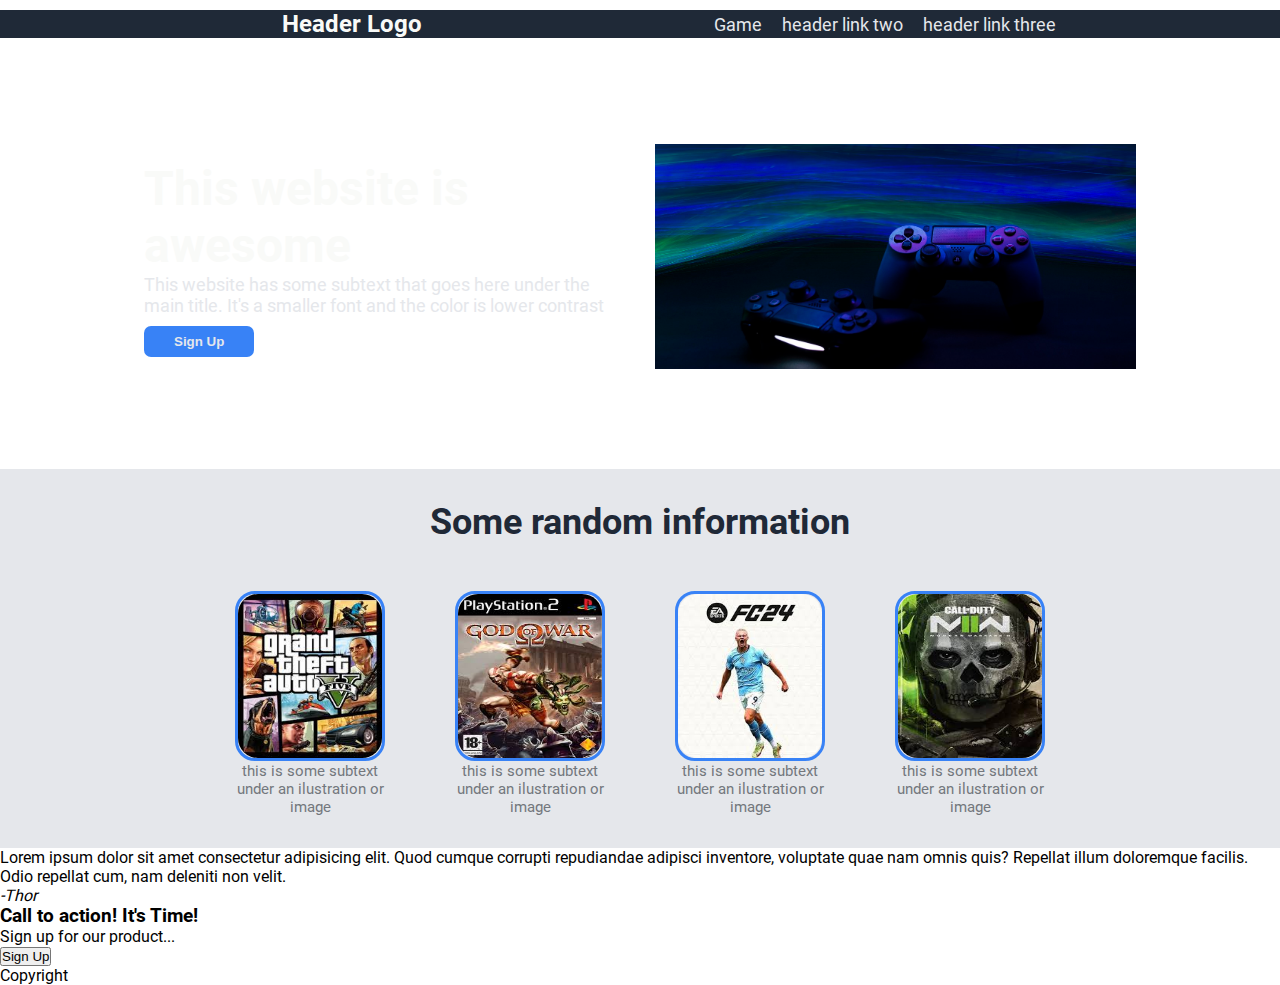
==== index.html @ 326e65e5 "Commit Mauricio" ====
<!DOCTYPE html>
<html lang="en">
<head>
    <meta charset="UTF-8">
    <meta name="viewport" content="width=device-width, initial-scale=1.0">
    <link rel="stylesheet" href="https://necolas.github.io/normalize.css/8.0.1/normalize.css">
    <link rel="stylesheet" href="css/index.css">
    <title>Example</title>
</head>
<body>
    <header>
        <nav class="navbar">
            <div class="logo">
                <a href="index.html">Header Logo</a>
            </div>
            <ul class="menu">
                <li><a href="game.html">Game</a></li>
                <li><a href="#">header link two</a></li>
                <li><a href="#">header link three</a></li>
            </ul>
        </nav>
    </header>
    <main>
        <section class="intro-section section">
            <div class="left-div">
                <h1 class="main-text">This website is awesome</h1>
                <p>
                    This website has some subtext that goes here under the main title. It's a smaller font and the color is lower contrast
                </p>
                <button type="button" class="sign_up-button">Sign Up</button>
            </div>
            <div class="right-div">
                <img src="img/gameConsole.jpg" alt="img">
            </div>
        </section>
        <section class="information-section section">
            <h2>Some random information</h2>
            <div class="random_information-container">
                <figure>
                    <div class="img-container">
                        <img src="img/gta5.jfif" alt="random image">
                    </div>
                    <figcaption>this is some subtext under an ilustration or image</figcaption>
                </figure>
                <figure>
                    <div class="img-container">
                        <img src="img/godOfWar.jfif" alt="random image">
                    </div>
                    <figcaption>this is some subtext under an ilustration or image</figcaption>
                </figure>
                <figure>
                    <div class="img-container">
                        <img src="img/fc24.jfif" alt="random image">
                    </div>
                    <figcaption>this is some subtext under an ilustration or image</figcaption>
                </figure>
                <figure>
                    <div class="img-container">
                        <img src="img/callOfDutty.jfif" alt="random image">
                    </div>
                    <figcaption>this is some subtext under an ilustration or image</figcaption>
                </figure>
            </div>
        </section>
        <section class="quote-section section">
            <p>
                Lorem ipsum dolor sit amet consectetur adipisicing elit. Quod cumque corrupti repudiandae adipisci inventore, voluptate quae nam omnis quis? Repellat illum doloremque facilis. Odio repellat cum, nam deleniti non velit.
            </p>
            <p>
                <cite>-Thor</cite>
            </p>
        </section>
        <section class="cta-section section">
            <div class="cta-container">
                <div class="cta-text">
                    <h3>Call to action! It's Time!</h3>
                    <p>Sign up for our product...</p>
                </div>
                <button type="button">Sign Up</button>
            </div>
        </section>
    </main>
    <footer>
        <p>Copyright</p>
    </footer>
</body>
</html>
---- css/index.css ----
@import url("base.css");

/* Intro Section */
.intro-section{
    display: flex;
    padding: 10% 15%;
    padding: 6rem 9rem;
    align-items: center;
}

.left-div{
    width: 50%;
    padding: 0 .5rem 0 0;
}

.main-text{
    margin: 0;
    font-size: 48px;
    color: var(--white);
    font-weight: bold;
}

.left-div p{
    font-size: 18px;
    color: var(--light_gray);
}

.sign_up-button{
    padding: 8px 30px;
    border-radius: 7px;
    background: var(--blue);
    color: var(--light_gray);
    font-weight: 600;
}

.left-div .sign_up-button{
    margin-top: 10px;
    border: 0px;
}

.right-div{
    width: 50%;
    margin-left: 30px;
}

.right-div img{
    width: 100%;
    object-fit: cover;
    overflow: hidden;
    height: 225px;
    max-height: 100%;
}

/* End Intro Section */

/* Information Section */
.information-section{
    background-color: var(--light_gray);
    padding: 2rem 13rem;
}

.information-section h2{
    margin: 0;
    text-align: center;
    font-size: 36px;
    font-weight: bold;
    color: var(--dark_blue);
}

.random_information-container{
    margin-top: 3rem;
    display: grid;
    grid-template-columns: repeat(4, 1fr);
    gap: 1rem;
}

.random_information-container figure{
    max-width: 150px;
    margin: 0 auto;
}

.img-container{
    display: inline-block;
    width: 150px;
    height: 170px;
    border: 3px solid var(--blue);
    border-radius: 20px;
}

.img-container img{
    width: 100%;
    height: 100%;
    object-fit: fill;
    border-radius: inherit;
}

.random_information-container figcaption{
    font-size: 15px;
    color: var(--gray);
    font-weight: normal;
    text-align: center;
}

/* End Information Section */
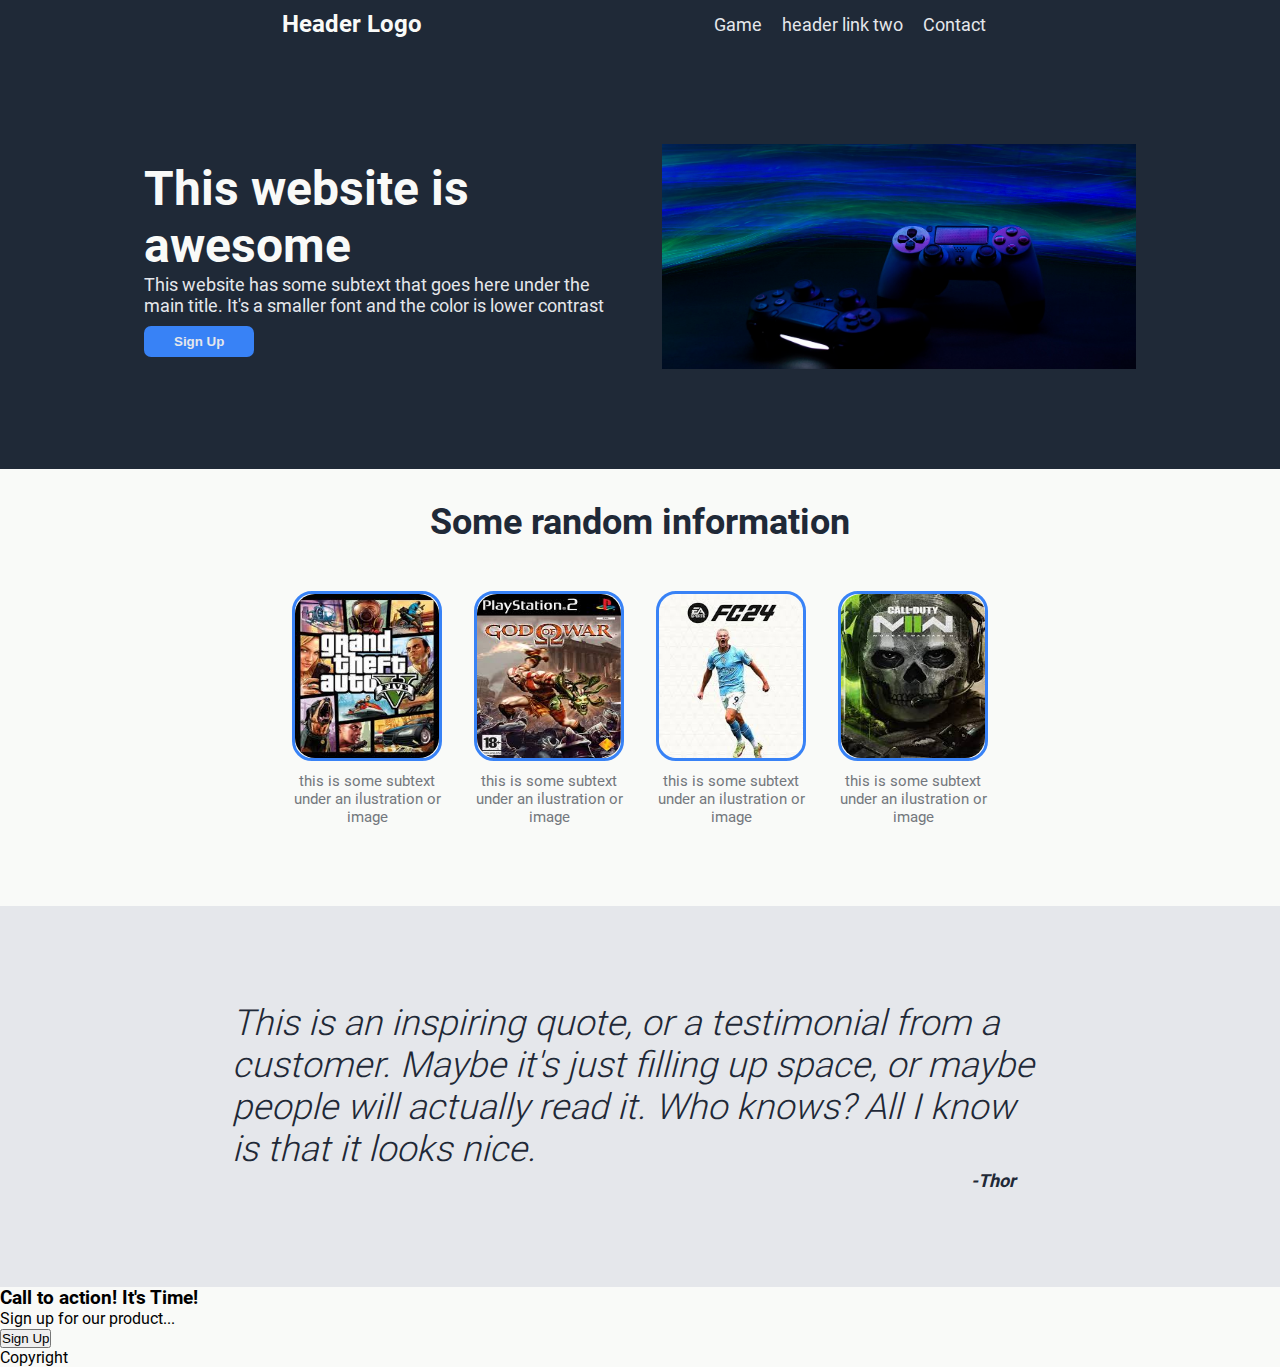
==== commit 207c1f06: "Daily Commit" ====
--- a/index.html
+++ b/index.html
@@ -16,7 +16,7 @@
             <ul class="menu">
                 <li><a href="game.html">Game</a></li>
                 <li><a href="#">header link two</a></li>
-                <li><a href="#">header link three</a></li>
+                <li><a href="contact.html">Contact</a></li>
             </ul>
         </nav>
     </header>
@@ -63,12 +63,10 @@
             </div>
         </section>
         <section class="quote-section section">
-            <p>
-                Lorem ipsum dolor sit amet consectetur adipisicing elit. Quod cumque corrupti repudiandae adipisci inventore, voluptate quae nam omnis quis? Repellat illum doloremque facilis. Odio repellat cum, nam deleniti non velit.
-            </p>
-            <p>
-                <cite>-Thor</cite>
-            </p>
+            <blockquote>
+                <p class="quote">This is an inspiring quote, or a testimonial from a customer. Maybe it's just filling up space, or maybe people will actually read it. Who knows? All I know is that it looks nice.</p>
+                <cite class="quote_author">-Thor</cite>
+            </blockquote>
         </section>
         <section class="cta-section section">
             <div class="cta-container">
--- a/css/index.css
+++ b/css/index.css
@@ -3,14 +3,14 @@
 /* Intro Section */
 .intro-section{
     display: flex;
-    padding: 10% 15%;
     padding: 6rem 9rem;
     align-items: center;
+    background-color: var(--dark_blue_bg);
+    gap: 2.7rem;
 }
 
 .left-div{
-    width: 50%;
-    padding: 0 .5rem 0 0;
+    flex-basis: 50%;
 }
 
 .main-text{
@@ -31,7 +31,9 @@
     background: var(--blue);
     color: var(--light_gray);
     font-weight: 600;
+    align-self: center;
 }
+
 
 .left-div .sign_up-button{
     margin-top: 10px;
@@ -39,13 +41,13 @@
 }
 
 .right-div{
-    width: 50%;
-    margin-left: 30px;
+    flex-basis: 50%;
 }
 
 .right-div img{
     width: 100%;
     object-fit: cover;
+    object-position: center;
     overflow: hidden;
     height: 225px;
     max-height: 100%;
@@ -55,8 +57,8 @@
 
 /* Information Section */
 .information-section{
-    background-color: var(--light_gray);
-    padding: 2rem 13rem;
+    background-color: var(--white);
+    padding: 2rem;
 }
 
 .information-section h2{
@@ -68,15 +70,16 @@
 }
 
 .random_information-container{
-    margin-top: 3rem;
+    margin: 3rem 0;
     display: grid;
-    grid-template-columns: repeat(4, 1fr);
-    gap: 1rem;
+    grid-template-columns: repeat(4, 150px);
+    gap: 2rem;
+    justify-content: center;
 }
 
 .random_information-container figure{
     max-width: 150px;
-    margin: 0 auto;
+    margin: 0;
 }
 
 .img-container{
@@ -99,6 +102,31 @@
     color: var(--gray);
     font-weight: normal;
     text-align: center;
+    margin-top: 10px;
+}
+/* End Information Section */
+
+/* Quote Section */
+
+.quote-section{
+    background-color: var(--light_gray);
+    padding: 6rem 14.5rem;
 }
 
-/* End Information Section */+.quote-section .quote{
+    font-size: 36px;
+    font-weight: 200;
+    color: var(--dark_blue);
+    font-style: italic;
+} 
+
+.quote-section .quote_author{
+    display: block;
+    padding: 0 2rem;
+    font-size: 18px;
+    color: var(--dark_blue);
+    font-weight: bold;
+    text-align: end;
+}
+
+/* End Quote Section */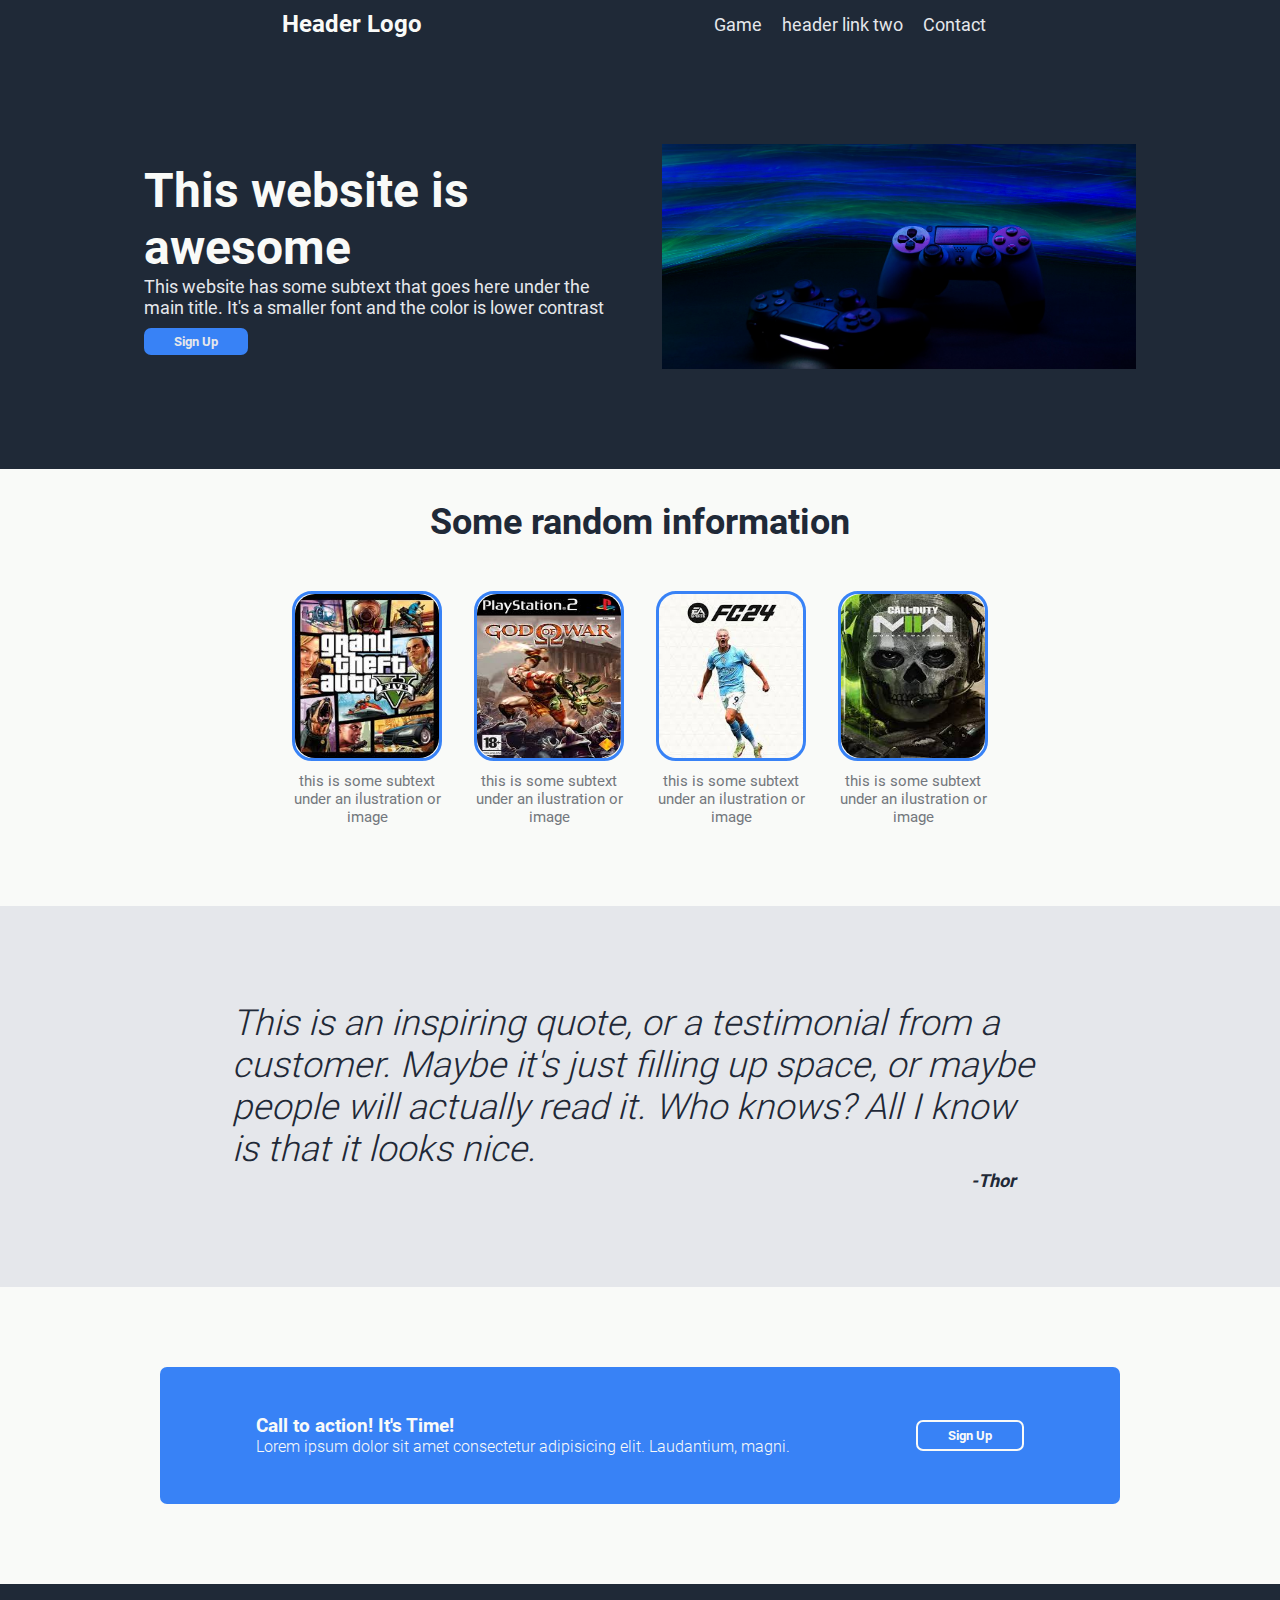
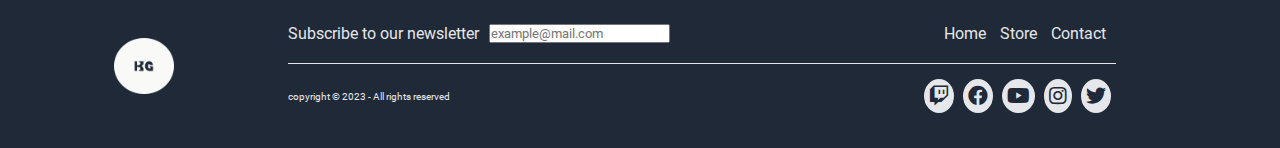
==== commit 342359ba: "Commit Mau" ====
--- a/index.html
+++ b/index.html
@@ -4,6 +4,7 @@
     <meta charset="UTF-8">
     <meta name="viewport" content="width=device-width, initial-scale=1.0">
     <link rel="stylesheet" href="https://necolas.github.io/normalize.css/8.0.1/normalize.css">
+    <link rel="stylesheet" href="https://use.fontawesome.com/releases/v5.0.10/css/all.css">
     <link rel="stylesheet" href="css/index.css">
     <title>Example</title>
 </head>
@@ -72,14 +73,42 @@
             <div class="cta-container">
                 <div class="cta-text">
                     <h3>Call to action! It's Time!</h3>
-                    <p>Sign up for our product...</p>
+                    <p>Lorem ipsum dolor sit amet consectetur adipisicing elit. Laudantium, magni.</p>
                 </div>
-                <button type="button">Sign Up</button>
+                <button type="button" class="sign_up-button">Sign Up</button>
             </div>
         </section>
     </main>
-    <footer>
-        <p>Copyright</p>
+    <footer class="footer">
+        <div class="f-logo-container">
+            <img src="./img/logo - circle.png" alt="logo Kreativstorm Games">
+        </div>
+        <div class="f-links-container">
+            <div class="f-first-row">
+                <div class="newsletter-container">
+                    <p>Subscribe to our newsletter</p>
+                    <input type="text" placeholder="example@mail.com">
+                </div>
+                <div class="footer-links">
+                    <a href="./index.html">Home</a>
+                    <a href="">Store</a>
+                    <a href="./contact.html">Contact</a>
+                </div>
+            </div>  
+            <div class="f-second-row"></div>
+            <div class="f-third-row">
+                <div class="copyright">
+                    <p>copyright © 2023 - All rights reserved</p>
+                </div>
+                <div class="social-media">
+                    <a href="https://www.twitch.tv/" target="_blank"><i class="fab fa-twitch"></i></a>
+                    <a href="https://www.facebook.com/" target="_blank"><i class="fab fa-facebook"></i></a>
+                    <a href="https://www.youtube.com" target="_blank"><i class="fab fa-youtube"></i></a>
+                    <a href="https://www.instagram.com/" target="_blank"><i class="fab fa-instagram"></i></a>
+                    <a href="https://twitter.com/" target="_blank"><i class="fab fa-twitter"></i></a>
+                </div>
+            </div>
+        </div>
     </footer>
 </body>
 </html>--- a/css/index.css
+++ b/css/index.css
@@ -26,16 +26,16 @@
 }
 
 .sign_up-button{
-    padding: 8px 30px;
+    padding: 6px 30px;
     border-radius: 7px;
-    background: var(--blue);
-    color: var(--light_gray);
     font-weight: 600;
-    align-self: center;
 }
 
 
 .left-div .sign_up-button{
+    align-self: center;
+    color: var(--light_gray);
+    background: var(--blue);
     margin-top: 10px;
     border: 0px;
 }
@@ -129,4 +129,34 @@
     text-align: end;
 }
 
-/* End Quote Section */+/* End Quote Section */
+
+/* CTA Section */
+
+.cta-section{
+    padding: 5rem 10rem;
+}
+
+.cta-container{
+    display: flex;
+    padding: 3rem 6rem;
+    background-color: var(--blue);
+    border-radius: 7px;
+    justify-content: space-between;
+}
+
+.cta-container .cta-text{
+    color: var(--white);
+}
+
+.cta-container .cta-text{
+    font-weight: 200;
+}
+
+.cta-container .sign_up-button{
+    align-self: center;
+    border: 2px solid var(--white);
+    background-color: var(--blue);
+    color: var(--white);
+}
+/* End CTA Section */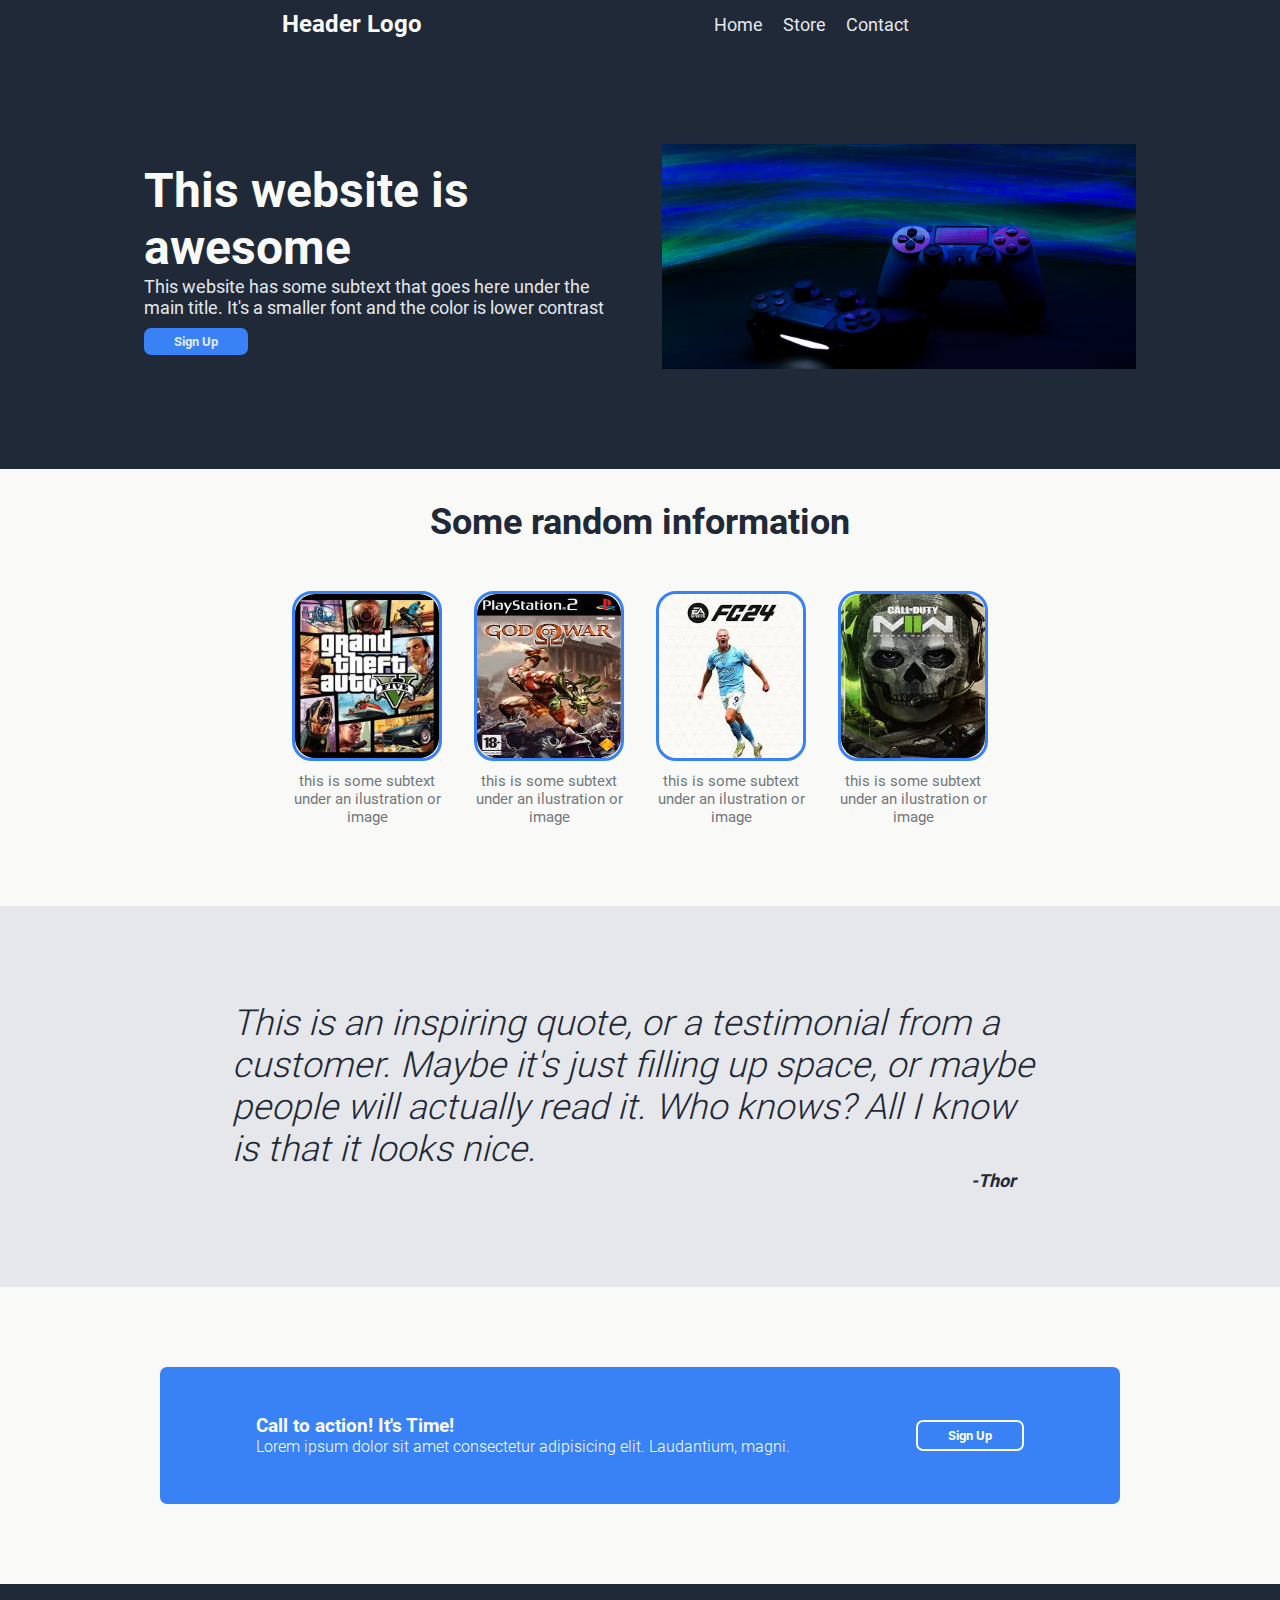
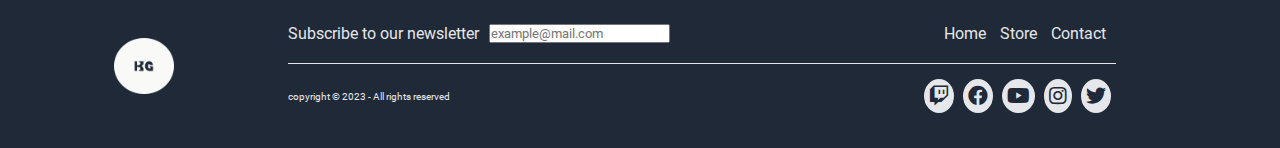
==== commit 1411e902: "changes" ====
--- a/index.html
+++ b/index.html
@@ -15,8 +15,8 @@
                 <a href="index.html">Header Logo</a>
             </div>
             <ul class="menu">
-                <li><a href="game.html">Game</a></li>
-                <li><a href="#">header link two</a></li>
+                <li><a href="index.html">Home</a></li>
+                <li><a href="store.html">Store</a></li>
                 <li><a href="contact.html">Contact</a></li>
             </ul>
         </nav>
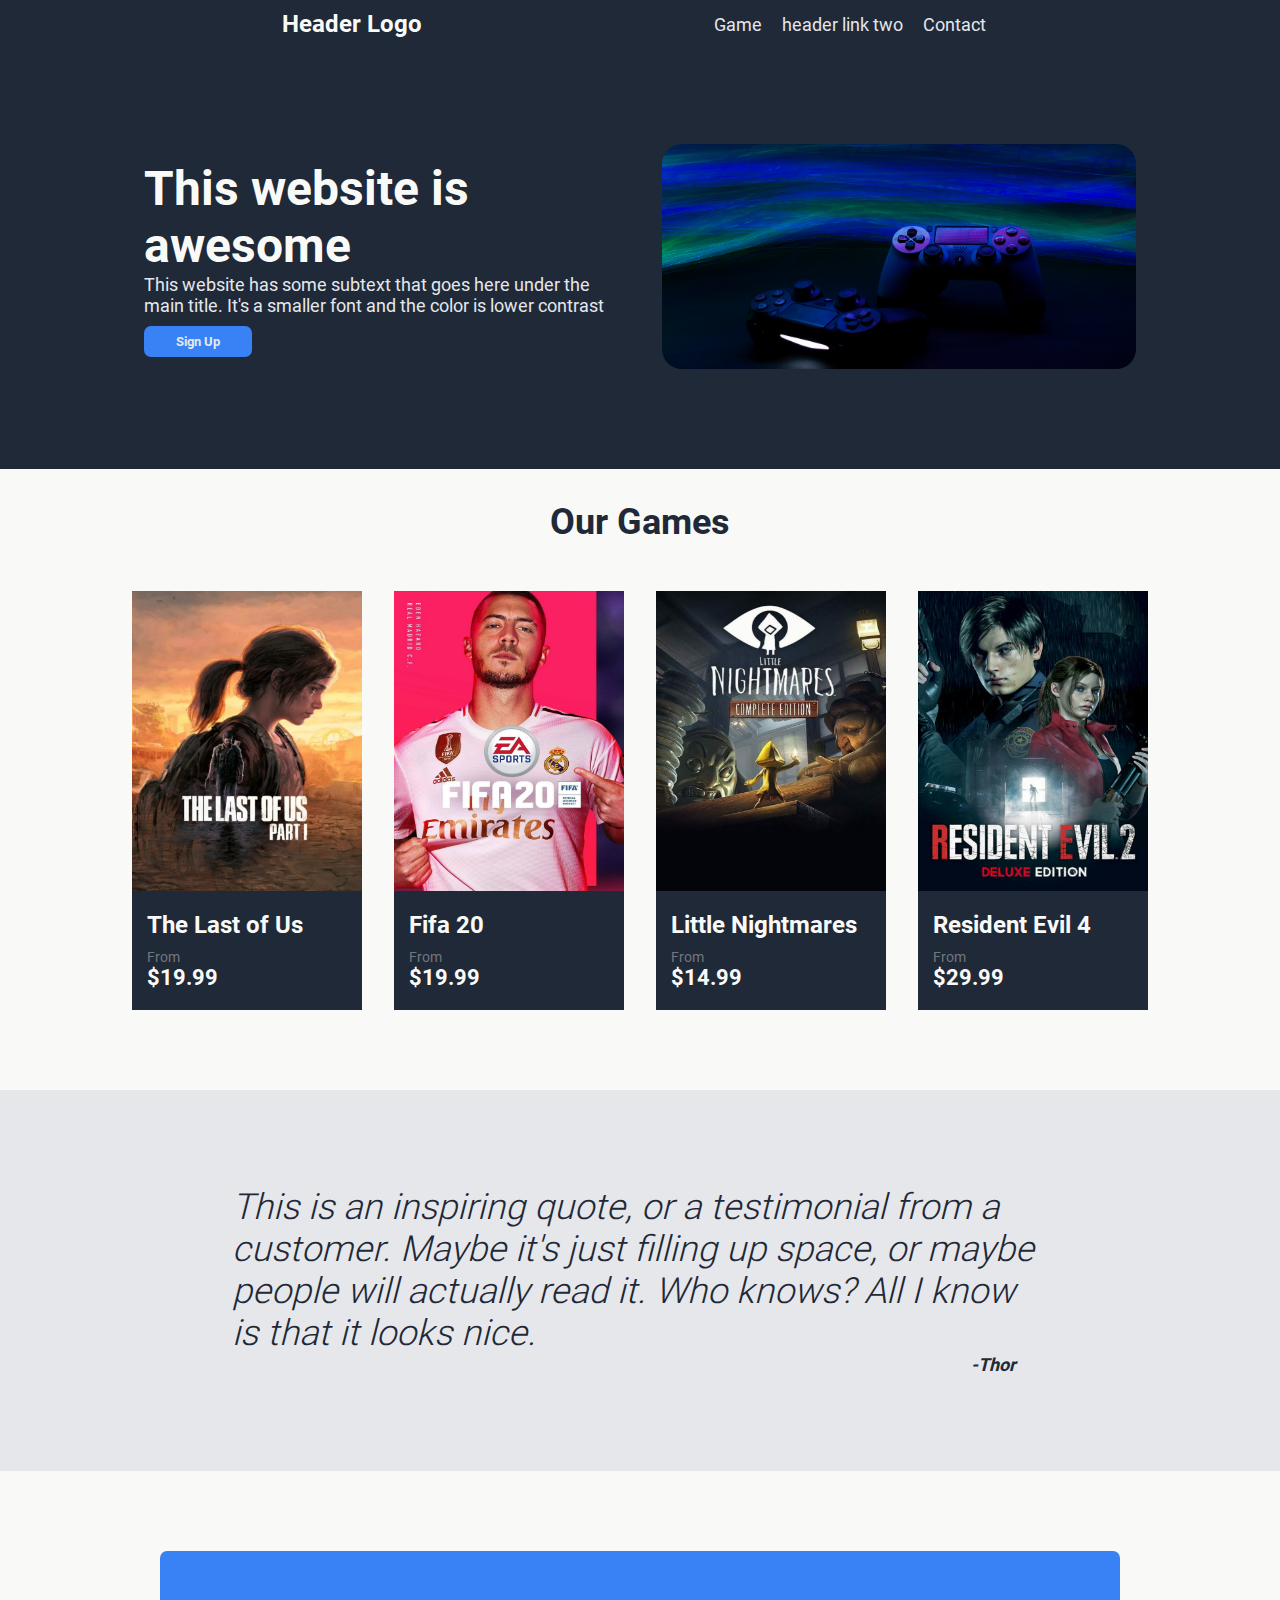
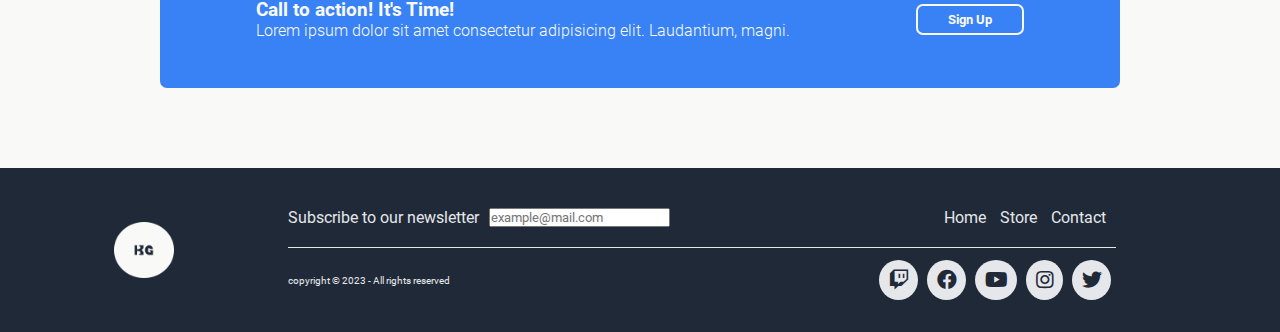
==== commit 06f60ec4: "Commit Mauricio" ====
--- a/index.html
+++ b/index.html
@@ -6,7 +6,7 @@
     <link rel="stylesheet" href="https://necolas.github.io/normalize.css/8.0.1/normalize.css">
     <link rel="stylesheet" href="https://use.fontawesome.com/releases/v5.0.10/css/all.css">
     <link rel="stylesheet" href="css/index.css">
-    <title>Example</title>
+    <title>Landing</title>
 </head>
 <body>
     <header>
@@ -15,8 +15,8 @@
                 <a href="index.html">Header Logo</a>
             </div>
             <ul class="menu">
-                <li><a href="index.html">Home</a></li>
-                <li><a href="store.html">Store</a></li>
+                <li><a href="game.html">Game</a></li>
+                <li><a href="#">header link two</a></li>
                 <li><a href="contact.html">Contact</a></li>
             </ul>
         </nav>
@@ -35,31 +35,63 @@
             </div>
         </section>
         <section class="information-section section">
-            <h2>Some random information</h2>
+            <h2>Our Games</h2>
             <div class="random_information-container">
                 <figure>
                     <div class="img-container">
-                        <img src="img/gta5.jfif" alt="random image">
+                        <img src="img/theLastOfUs.jpg" alt="The Last Of Us Game">
                     </div>
-                    <figcaption>this is some subtext under an ilustration or image</figcaption>
+                    <figcaption>
+                        <h4>
+                            The Last of Us
+                        </h4>
+                        <span>
+                            From
+                            <strong>$19.99</strong>
+                        </span>
+                    </figcaption>
                 </figure>
                 <figure>
                     <div class="img-container">
-                        <img src="img/godOfWar.jfif" alt="random image">
+                        <img src="img/fifa20.jpeg" alt="Fifa 20 Game">
                     </div>
-                    <figcaption>this is some subtext under an ilustration or image</figcaption>
+                    <figcaption>
+                        <h4>
+                            Fifa 20
+                        </h4>
+                        <span>
+                            From
+                            <strong>$19.99</strong>
+                        </span>
+                    </figcaption>
                 </figure>
                 <figure>
                     <div class="img-container">
-                        <img src="img/fc24.jfif" alt="random image">
+                        <img src="img/littleNightmares.jpg" alt="Little Nightmares Game">
                     </div>
-                    <figcaption>this is some subtext under an ilustration or image</figcaption>
+                    <figcaption>
+                        <h4>
+                            Little Nightmares
+                        </h4>
+                        <span>
+                            From
+                            <strong>$14.99</strong>
+                        </span>
+                    </figcaption>
                 </figure>
                 <figure>
                     <div class="img-container">
-                        <img src="img/callOfDutty.jfif" alt="random image">
+                        <img src="img/residentEvil4.jpeg" alt="Resident Evil 4 Game">
                     </div>
-                    <figcaption>this is some subtext under an ilustration or image</figcaption>
+                    <figcaption>
+                        <h4>
+                            Resident Evil 4
+                        </h4>
+                        <span>
+                            From
+                            <strong>$29.99</strong>
+                        </span>
+                    </figcaption>
                 </figure>
             </div>
         </section>
--- a/css/index.css
+++ b/css/index.css
@@ -29,6 +29,7 @@
     padding: 6px 30px;
     border-radius: 7px;
     font-weight: 600;
+    transition: all .5s ease;
 }
 
 
@@ -37,11 +38,19 @@
     color: var(--light_gray);
     background: var(--blue);
     margin-top: 10px;
-    border: 0px;
+    border: 2px solid var(--blue);
+    transition: all .5s ease;
+}
+
+.left-div .sign_up-button:hover{
+    background-color: var(--white);
+    color: var(--dark_blue);
+    border: 2px solid var(--white);
 }
 
 .right-div{
     flex-basis: 50%;
+    border-radius: 20px;
 }
 
 .right-div img{
@@ -51,6 +60,13 @@
     overflow: hidden;
     height: 225px;
     max-height: 100%;
+    border-radius: inherit;
+    transition: all 0.35s ease-in-out;
+}
+
+.right-div img:hover{
+    transform: scale(1.08);
+    transition: all 0.35s ease-in-out;
 }
 
 /* End Intro Section */
@@ -72,38 +88,67 @@
 .random_information-container{
     margin: 3rem 0;
     display: grid;
-    grid-template-columns: repeat(4, 150px);
+    grid-template-columns: repeat(4, 230px);
     gap: 2rem;
     justify-content: center;
 }
 
 .random_information-container figure{
-    max-width: 150px;
-    margin: 0;
+    max-width: 230px;
+}
+
+.random_information-container figure:hover{
+    box-shadow: 0px 6px 10px var(--gray);
 }
 
 .img-container{
+    width: 230px;
+    height: 300px;
+    overflow: hidden;
+}
+
+.img-container img{
     display: inline-block;
-    width: 150px;
-    height: 170px;
-    border: 3px solid var(--blue);
-    border-radius: 20px;
-}
-
-.img-container img{
     width: 100%;
     height: 100%;
     object-fit: fill;
     border-radius: inherit;
+    object-position: center;
+    transition: all 0.5s ease;
+}
+
+.img-container img:hover{
+    transform: scale(1.08);
+    transition: all 0.5s ease;
 }
 
 .random_information-container figcaption{
+    display: flex;
+    flex-direction: column;
+    padding: 20px 15px;
     font-size: 15px;
+    color: var(--white);
+    text-align: left;
+    background-color: var(--dark_blue);
+    justify-content: baseline;
+}
+
+.random_information-container figcaption h4{
+    font-size: 24px;
+    margin-bottom: 10px;
+}
+
+.random_information-container figcaption span{
+    font-size: 14px;
     color: var(--gray);
-    font-weight: normal;
-    text-align: center;
-    margin-top: 10px;
-}
+}
+
+.random_information-container figcaption strong{
+    display: block;
+    color: var(--white);
+    font-size: 22px;
+}
+
 /* End Information Section */
 
 /* Quote Section */
@@ -159,4 +204,10 @@
     background-color: var(--blue);
     color: var(--white);
 }
+
+.cta-container .sign_up-button:hover{
+    background-color: var(--white);
+    color: var(--blue);
+    transition: all .5s ease;
+}
 /* End CTA Section */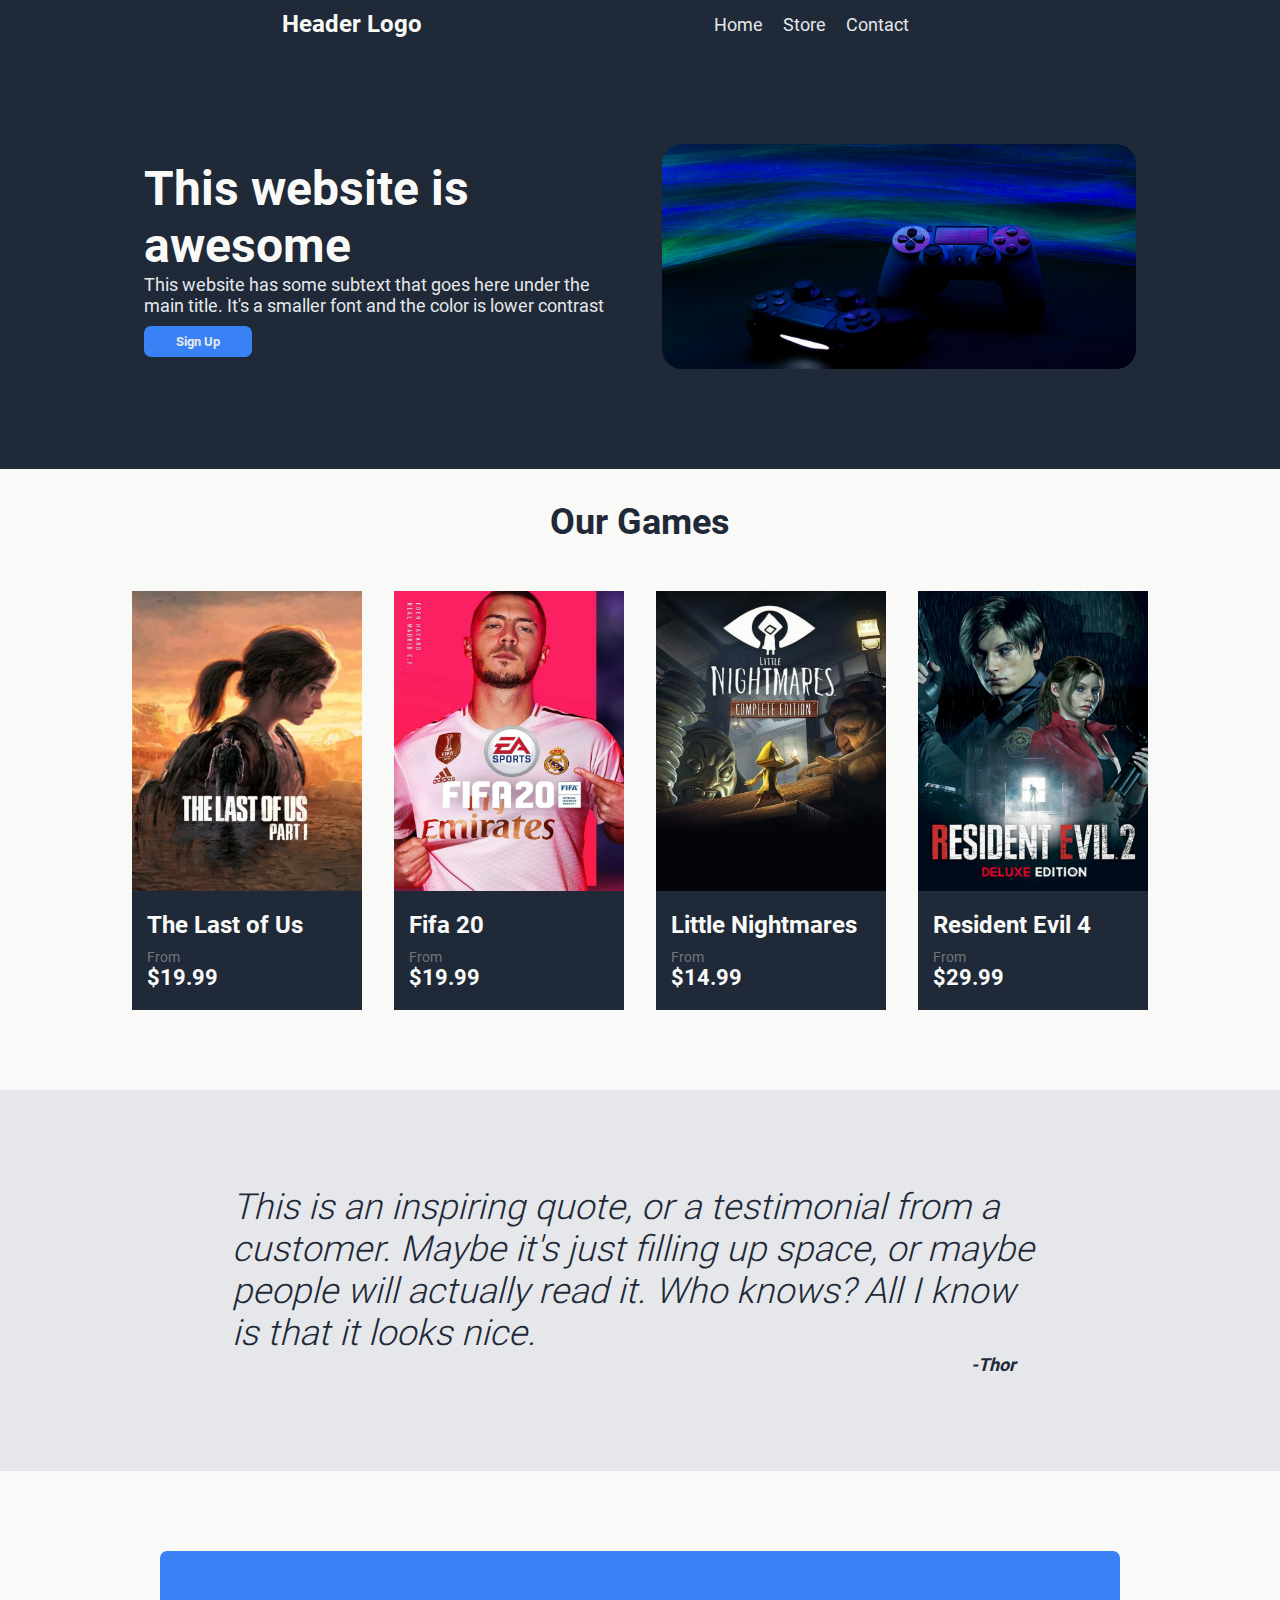
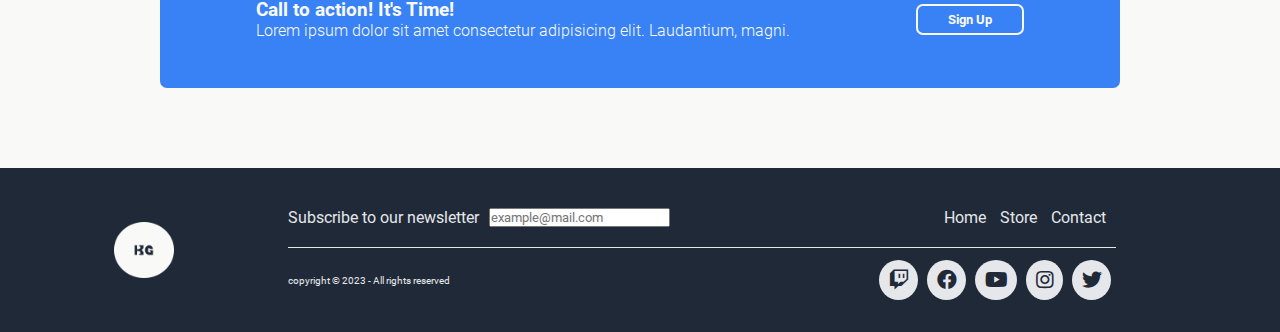
==== commit a52eb91a: "Merge pull request #10 from mauri276/Mauricio" ====
--- a/index.html
+++ b/index.html
@@ -15,8 +15,8 @@
                 <a href="index.html">Header Logo</a>
             </div>
             <ul class="menu">
-                <li><a href="game.html">Game</a></li>
-                <li><a href="#">header link two</a></li>
+                <li><a href="index.html">Home</a></li>
+                <li><a href="store.html">Store</a></li>
                 <li><a href="contact.html">Contact</a></li>
             </ul>
         </nav>
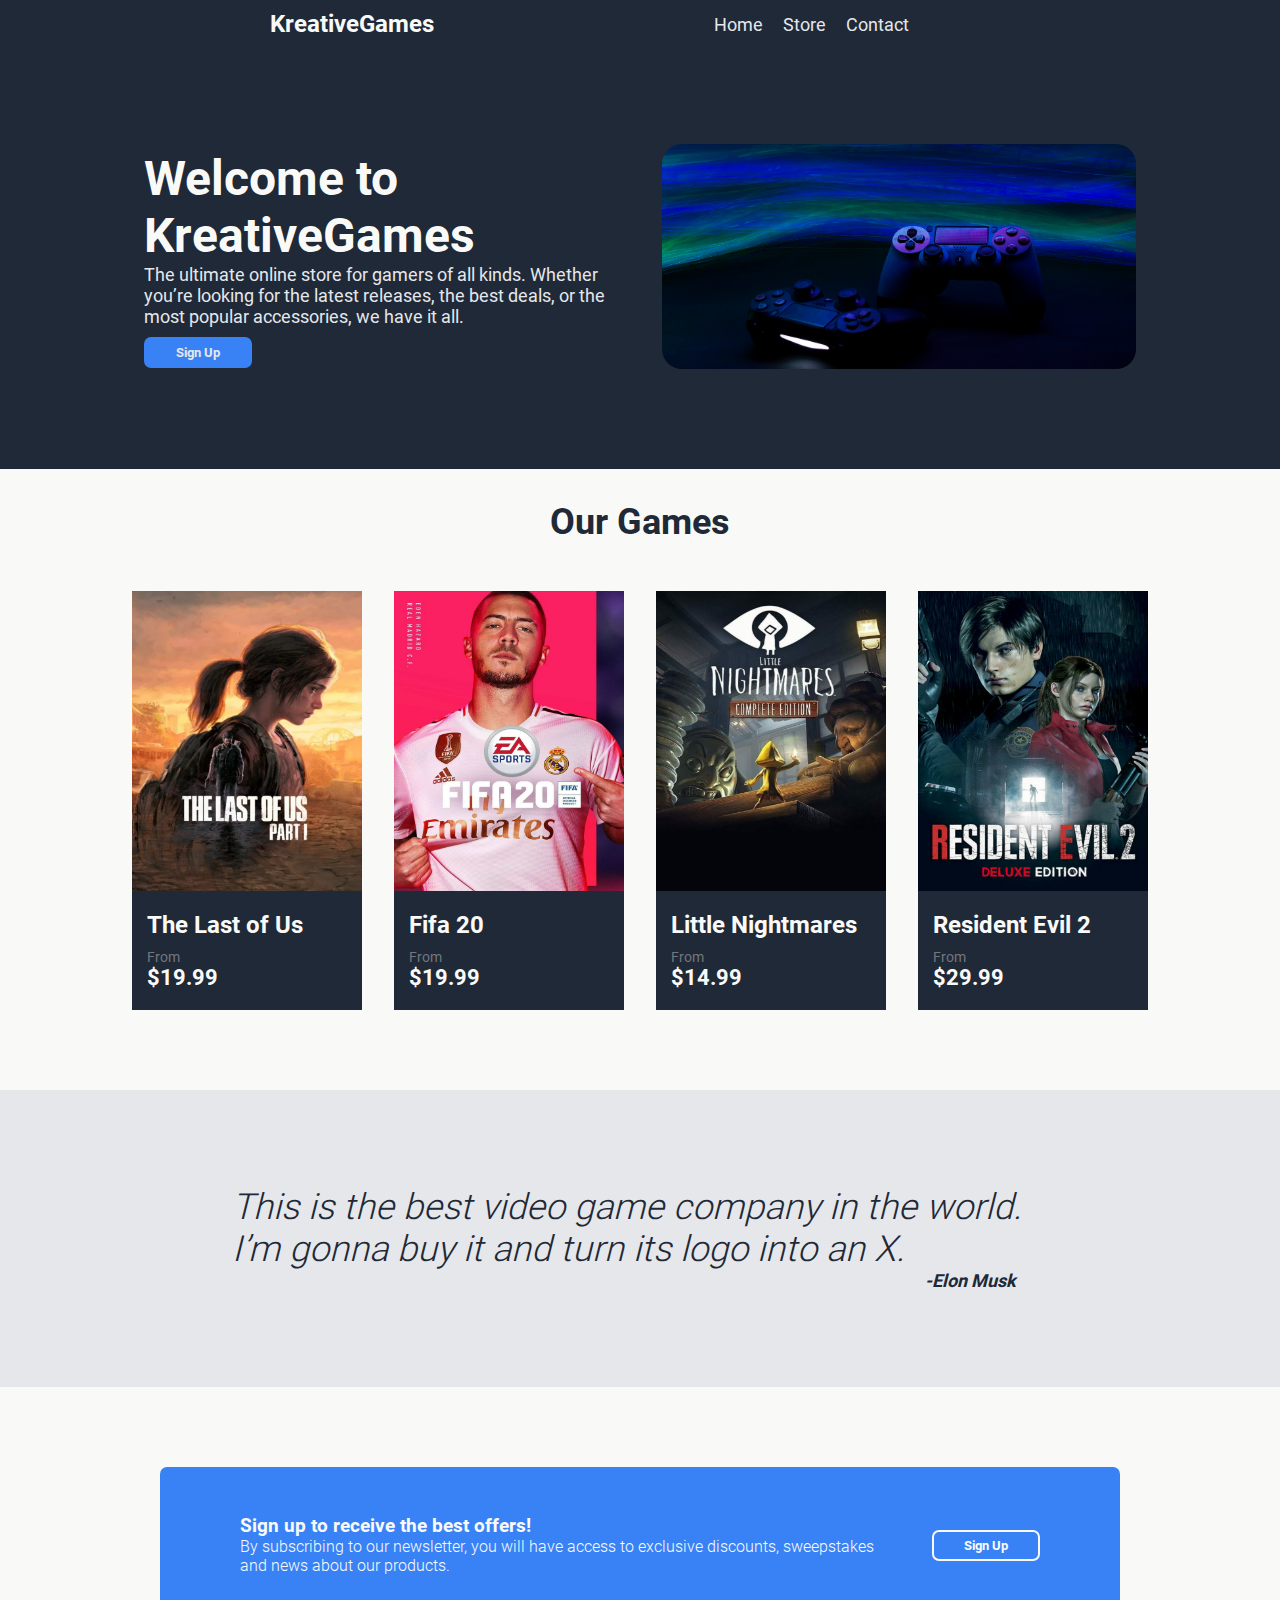
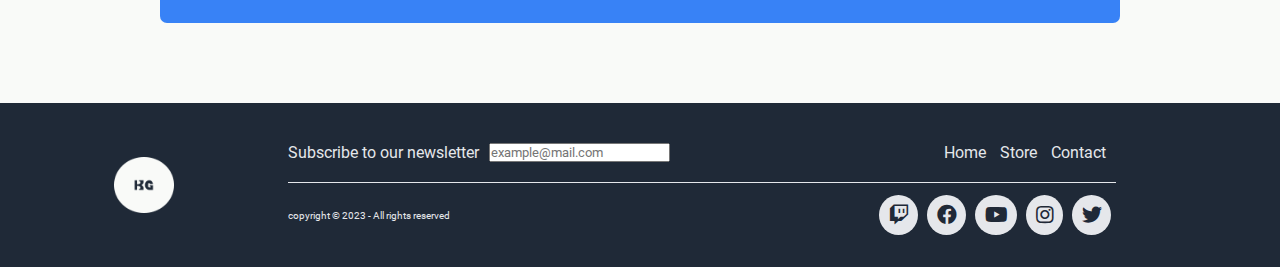
==== commit a1abb404: "Merge" ====
--- a/index.html
+++ b/index.html
@@ -6,13 +6,13 @@
     <link rel="stylesheet" href="https://necolas.github.io/normalize.css/8.0.1/normalize.css">
     <link rel="stylesheet" href="https://use.fontawesome.com/releases/v5.0.10/css/all.css">
     <link rel="stylesheet" href="css/index.css">
-    <title>Landing</title>
+    <title>Home</title>
 </head>
 <body>
     <header>
         <nav class="navbar">
             <div class="logo">
-                <a href="index.html">Header Logo</a>
+                <a href="index.html">KreativeGames</a>
             </div>
             <ul class="menu">
                 <li><a href="index.html">Home</a></li>
@@ -24,9 +24,9 @@
     <main>
         <section class="intro-section section">
             <div class="left-div">
-                <h1 class="main-text">This website is awesome</h1>
+                <h1 class="main-text">Welcome to KreativeGames</h1>
                 <p>
-                    This website has some subtext that goes here under the main title. It's a smaller font and the color is lower contrast
+                    The ultimate online store for gamers of all kinds. Whether you’re looking for the latest releases, the best deals, or the most popular accessories, we have it all.
                 </p>
                 <button type="button" class="sign_up-button">Sign Up</button>
             </div>
@@ -85,7 +85,7 @@
                     </div>
                     <figcaption>
                         <h4>
-                            Resident Evil 4
+                            Resident Evil 2
                         </h4>
                         <span>
                             From
@@ -97,15 +97,15 @@
         </section>
         <section class="quote-section section">
             <blockquote>
-                <p class="quote">This is an inspiring quote, or a testimonial from a customer. Maybe it's just filling up space, or maybe people will actually read it. Who knows? All I know is that it looks nice.</p>
-                <cite class="quote_author">-Thor</cite>
+                <p class="quote">This is the best video game company in the world. I’m gonna buy it and turn its logo into an X.</p>
+                <cite class="quote_author">-Elon Musk</cite>
             </blockquote>
         </section>
         <section class="cta-section section">
             <div class="cta-container">
                 <div class="cta-text">
-                    <h3>Call to action! It's Time!</h3>
-                    <p>Lorem ipsum dolor sit amet consectetur adipisicing elit. Laudantium, magni.</p>
+                    <h3>Sign up to receive the best offers!</h3>
+                    <p>By subscribing to our newsletter, you will have access to exclusive discounts, sweepstakes and news about our products.</p>
                 </div>
                 <button type="button" class="sign_up-button">Sign Up</button>
             </div>
@@ -123,7 +123,7 @@
                 </div>
                 <div class="footer-links">
                     <a href="./index.html">Home</a>
-                    <a href="">Store</a>
+                    <a href="store.html">Store</a>
                     <a href="./contact.html">Contact</a>
                 </div>
             </div>  
--- a/css/index.css
+++ b/css/index.css
@@ -87,14 +87,15 @@
 
 .random_information-container{
     margin: 3rem 0;
-    display: grid;
-    grid-template-columns: repeat(4, 230px);
+    display: flex;
+    flex-wrap: wrap;
+    justify-content: center;
+    align-items: stretch;
     gap: 2rem;
-    justify-content: center;
 }
 
 .random_information-container figure{
-    max-width: 230px;
+    background-color: var(--dark_blue);
 }
 
 .random_information-container figure:hover{
@@ -129,7 +130,6 @@
     font-size: 15px;
     color: var(--white);
     text-align: left;
-    background-color: var(--dark_blue);
     justify-content: baseline;
 }
 
@@ -184,7 +184,7 @@
 
 .cta-container{
     display: flex;
-    padding: 3rem 6rem;
+    padding: 3rem 5rem;
     background-color: var(--blue);
     border-radius: 7px;
     justify-content: space-between;
@@ -192,6 +192,7 @@
 
 .cta-container .cta-text{
     color: var(--white);
+    flex-basis: 80%;
 }
 
 .cta-container .cta-text{
